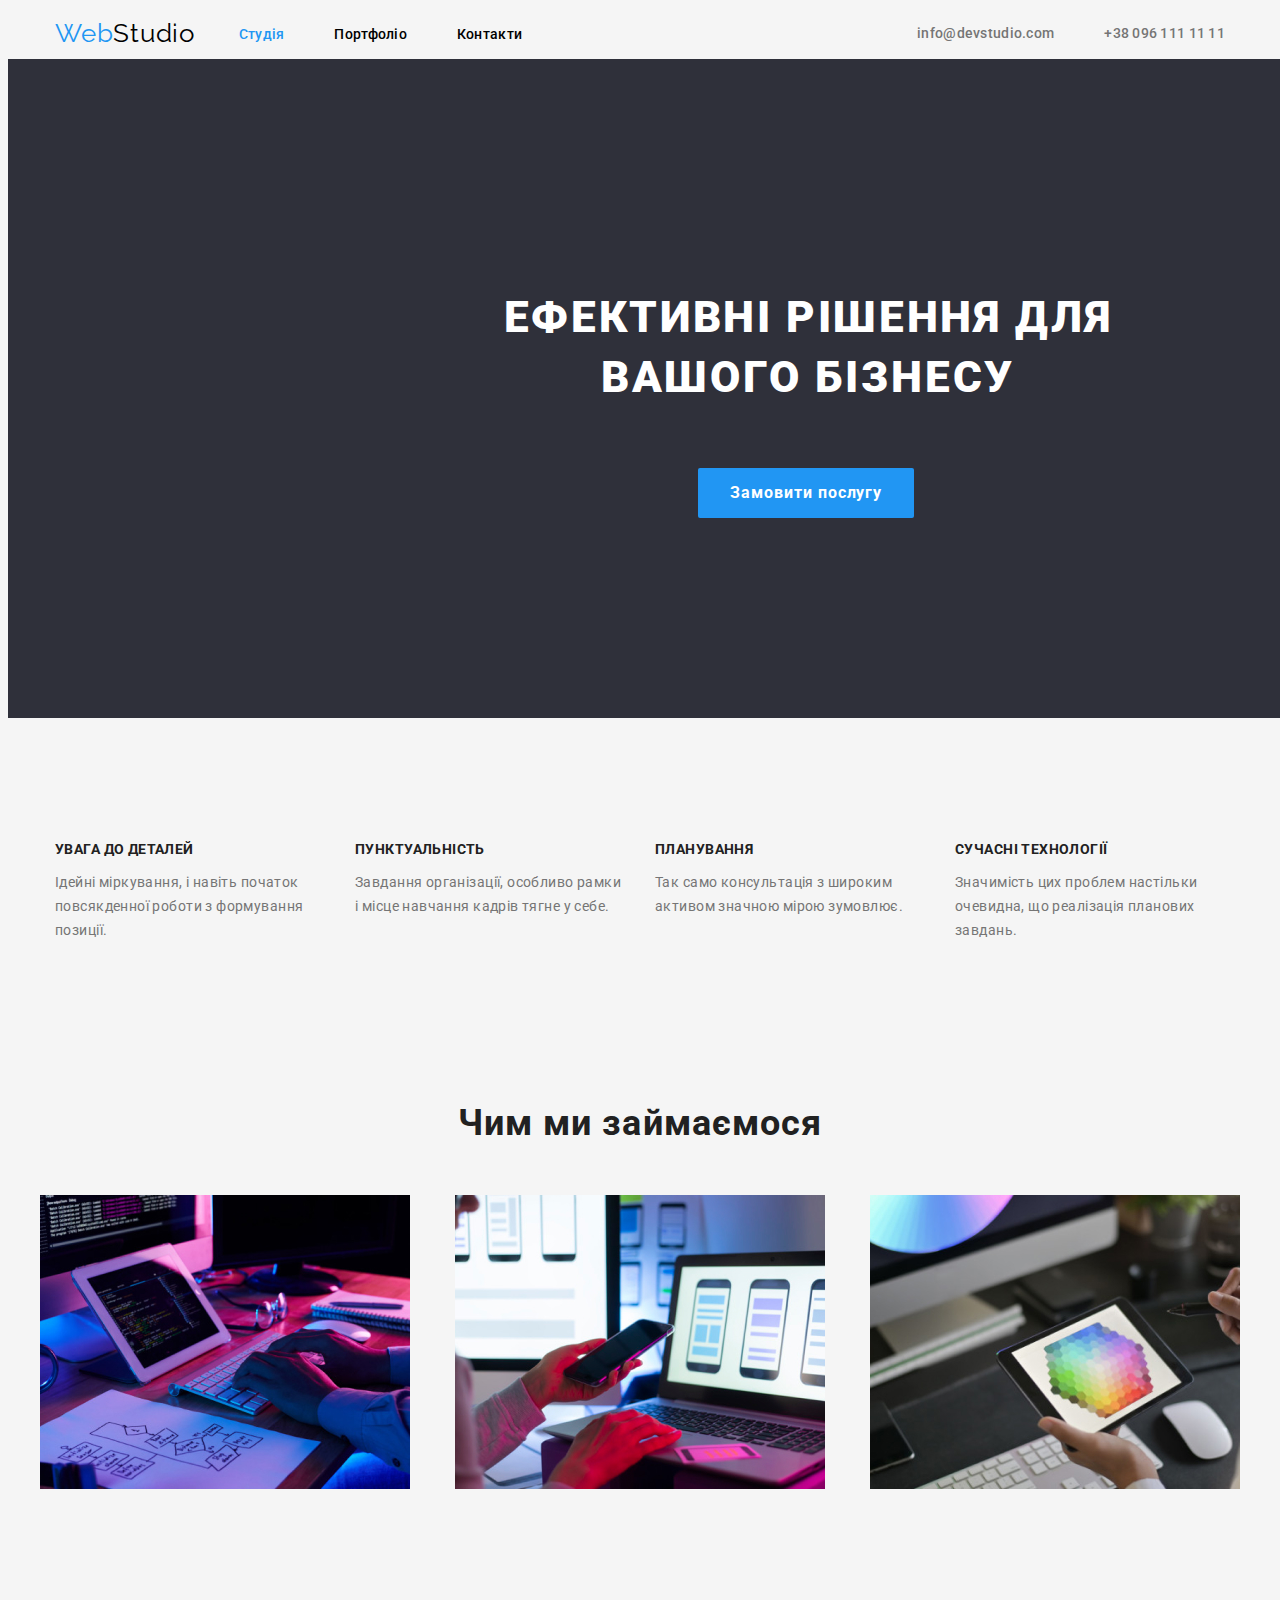
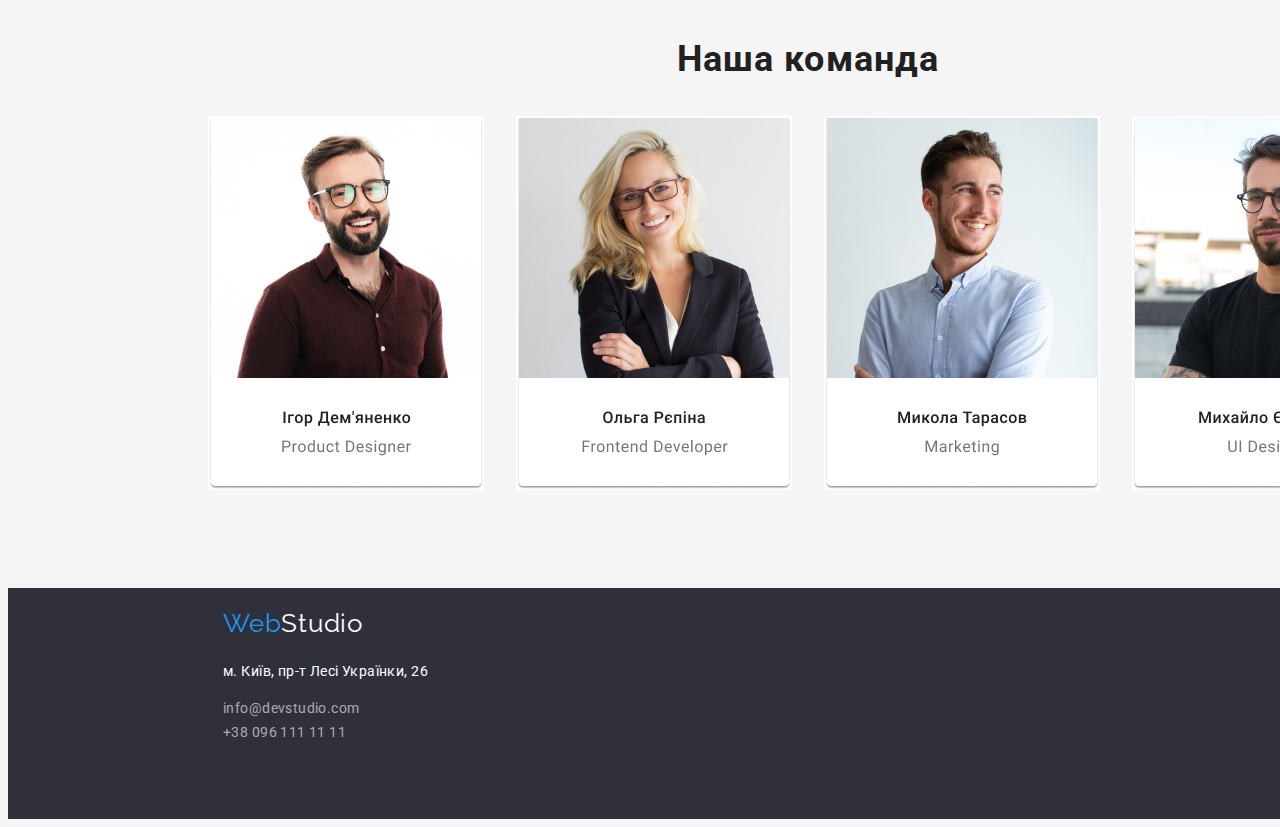
==== index.html @ d66f5936 "css cubes" ====
<!DOCTYPE html>
<html lang="en">
<head>
    <meta charset="UTF-8">
    <meta http-equiv="X-UA-Compatible" content="IE=edge">
    <meta name="viewport" content="width=device-width, initial-scale=1.0">
    <link rel="stylesheet" href="https://cdnjs.cloudflare.com/ajax/libs/modern-normalize/1.1.0/modern-normalize.min.css" integrity="sha512-wpPYUAdjBVSE4KJnH1VR1HeZfpl1ub8YT/NKx4PuQ5NmX2tKuGu6U/JRp5y+Y8XG2tV+wKQpNHVUX03MfMFn9Q==" crossorigin="anonymous" referrerpolicy="no-referrer" />
    <link rel="stylesheet" href="./css/styles.css">
    <link rel="preconnect" href="https://fonts.googleapis.com">
    <link rel="preconnect" href="https://fonts.gstatic.com" crossorigin>
    <link rel="preconnect" href="https://fonts.googleapis.com">
<link rel="preconnect" href="https://fonts.gstatic.com" crossorigin>
<link href="https://fonts.googleapis.com/css2?family=Raleway:wght@700&family=Roboto:wght@400;500;700;900&display=swap" rel="stylesheet">
    <title>WebStudio</title>
</head>
<body>
  <header>
    <div class="container">
      <div class="container-header">
    <nav class="header-nav">
      <a class="logo" href="WebStudio"> <span class="logos">Web</span>Studio</a>
        <ul class="site-nav">
          <li><a href="./index.html" class="link-current">Студія</a></li>
          <li><a href="./portfolio.html" class="link">Портфоліо</a></li>
          <li><a href="#" class="link">Контакти</a></li>
    </ul>
    </nav>
    <a href="mailto:info@devstudio.com" class="contact">info@devstudio.com  </a>
    <a href="tel:+380961111111" class="contact" >+38 096 111 11 11</a>
  </div>
  </div>
  </header>
  <main>
    <div class="container-caption">
    <section class="caption">
      <div class="caption-box">
        <h1 class="slogan">Ефективні рішення для вашого бізнесу</h1>
      </div>
      <div class="button-box"> 
        <button type="button" class="button">Замовити послугу</button>
      </div>
        
    </section>
    </div>
    <section class="section">
      <div class="container-text"> 
        <ul class="dot">
          <li class="text-box">
            <h3 class="title">УВАГА ДО ДЕТАЛЕЙ</h3>
            <p class="text">Ідейні міркування, і навіть початок повсякденної роботи з формування позиції.</p>
          </li>
          <li class="text-box">
            <h3 class="title">ПУНКТУАЛЬНІСТЬ</h3>
            <p class="text">Завдання організації, особливо рамки і місце навчання кадрів тягне у себе.</p>
          </li>
          <li class="text-box">
            <h3 class="title">ПЛАНУВАННЯ</h3>
            <p class="text">Так само консультація з широким активом значною мірою зумовлює.</p>
          </li>
          <li class="text-box">
            <h3 class="title">СУЧАСНІ ТЕХНОЛОГІЇ</h3>
            <p class="text">Значимість цих проблем настільки очевидна, що реалізація планових завдань.</p> 
          </li>
        </ul>
    </div>
    </section>
    <section class="section">
      <div class="container-subtitle">
        <h3 class="subtitle">Чим ми займаємося</h3> 
      <div class="subtitle-box">
        <ul class="dot">
          <li>
            <img src="./images/box1.jpg" alt="Руки на клавіатурі" width="370">
          </li>
          <li>
            <img src="./images/box2.jpg" alt="Телефон у руці" width="370">
          </li>
          <li>
            <img src="./images/box3.jpg" alt="Планшет у руці" width="370">
          </li>
        </ul>
      </div>
    </div>
    </section>
    <section class="section">
      <div class="container-img">
        <h3 class="subtitle">Наша команда</h3>
        <div class="img-box">
          <ul class="dot">
            <li>
              <img src="./images/teamcard1.jpg" alt="чоловік у окулярах" width="276">
            </li>
            <li>
              <img src="./images/teamcard2.jpg" alt="жінка посміхається" width="276">
            </li>
            <li>
              <img src="./images/teamcard3.jpg" alt="чоловік дивиться в бік" width="276">
            </li>
            <li>
              <img src="./images/teamcard4.jpg" alt="чоловік в окулярах і с бородой" width="276">
            </li>
          </ul>  
        </div>
           
      </div>
         
    </section>
  </main>
  <footer class="caption">
    <div class="container">
      <div class="logo-box">
        <a class="logo-footer" href="WebStudio"> <span class="logos">Web</span>Studio</a>
      </div>
      <div class="adres-box">
        <address class="adres">
          м. Київ, пр-т Лесі Українки, 26
        </address> 
        <address>
    <ul class="addres">
            <li><a href="mailto:info@devstudio.com" class="addres">info@devstudio.com </a></li>
            <li><a href="tel:+380961111111" class="addres">+38 096 111 11 11</a></li>
          </ul>
        </address>
      </div>
    
  </div>
  </footer>
</body>
</html>
---- css/styles.css ----
*{
    box-sizing: border-box;
}

:root{
    --color-button: #FFF;
    --color-logo: #2196F3;
    --color-title: #212121;
}

body{
    font-family: 'Roboto';
    color: #000;
    background: #F5F5F5;
   }

   .container{
    max-width: 1200px;
    margin-left: auto;
    margin-right: auto;
   }
.container-header{
    display: flex;
    justify-content: space-between;
    align-items: center;
    gap: 50px;
    margin-left: 15px;
    margin-right: 15px;
}
.header-nav{
    display: flex;
    justify-content: space-between;
    flex-grow: 1;
    align-items: center;
}
.logo{
    font-family: 'Raleway';
    font-size: 26px;
    line-height: 1.2;
    letter-spacing: 0.03em;
  color: #000; 
  text-decoration: none; 
    
}
.logos{
    font-family: 'Raleway';
    font-size: 26px;
    line-height: 1.2;
    letter-spacing: 0.03em;
    color: var(--color-logo);  
}
.logo-footer{
    font-family: 'Raleway';
    font-size: 26px;
    line-height: 1.2;
    letter-spacing: 0.03em;
  color: var(--color-button); 
  text-decoration: none; 
}
.dot{
    list-style-type: none; 
    display: flex;
    justify-content: space-between;
    padding: 0;
    gap: 30px;
    

}

/*верхня лінія*/

.site-nav .link
{
color: #000;
font-weight: 500;
font-size: 14px;
line-height: 1.14;
letter-spacing: 0.02em;
text-decoration: none;
list-style-type: none;
}
.site-nav{
list-style-type: none;
display: flex;
gap: 50px;
margin-right: 345px;
}
.link:hover{
    color: var(--color-logo);
    font-weight: 500;
font-size: 14px;
line-height: 1.14;
letter-spacing: 0.02em;

}
.link-current{
    color: var(--color-logo);
    font-weight: 500;
font-size: 14px;
line-height: 1.14;
letter-spacing: 0.02em;
text-decoration: none;
}

.section{
   padding-top: 94px;
  
}
/* cекція перша*/
.caption{
    background: #2F303A;
    width: 1600px;
    margin-left: auto;
    margin-right: auto;
    
    
}
.container-caption{
    max-width: 1600px;
    margin-left: auto;
    margin-right: auto;
}
.caption-box{ 
    padding-top: 200px; 
    padding-left: 450px;
    padding-right: 450px;
    padding-bottom: 30px;
}
.slogan{
font-weight: 900;
font-size: 44px;
line-height: 1.36;
text-align: center;
letter-spacing: 0.06em;
text-transform: uppercase;
color: var(--color-button);
}
/*кнопка*/

.button{
    background: var(--color-logo);
    color: var(--color-button);
    cursor: pointer;
    font-family: 'Roboto';
    font-style: normal;
    font-size: 16px;
    line-height: 1.87;
    letter-spacing: 0.06em;
    font-family: 'Roboto';
    font-weight: 700;

    display: flex;
align-items: center;
text-align: center;
border: 0px;
border-radius: 2px;

padding: 10px 32px;

}
.button-link{
    color: var(--color-title);
    font-family: 'Roboto';
font-style: normal;
    background: #F5F4FA;
    cursor: pointer;
    font-weight: 500;
font-size: 16px;
line-height: 1.62;
text-align: center;
letter-spacing: 0.03em;
border: 0;
    border-radius: 2px;

}
.button-link:hover
{
    color: var(--color-button);
    background: var(--color-logo);
}
.button-box{
   padding-left: 690px;
    padding-right: 690px;
    padding-bottom: 200px;  

    }
/*секція друга*/

.title{
    font-family: 'Roboto';
font-size: 14px;
line-height: 1.14;
letter-spacing: 0.03em;
text-transform: uppercase;
color: var(--color-title);
}
.text{
    font-family: 'Roboto';
font-size: 14px;
line-height: 1.7;
letter-spacing: 0.03em;
color: #757575;

}
.container-text{
    width: 1200px;
    margin-left: auto;
    margin-right: auto;
    margin: 0 auto;
    padding: 0 15px;  
}
.text-box {
    display: flex;  
    display: inline-block;
    width: 270px;

}

/*секция третя*/

.container-subtitle{
    width: 1200px; 
    margin-left: auto;
    margin-right: auto;

}
.subtitle-box{
    
    margin-top: 50px; 
    
}

/*секція четверта*/

.subtitle{
    font-family: 'Roboto';
font-size: 36px;
line-height: 1.16;
text-align: center;
letter-spacing: 0.03em;
color: var(--color-title);

}
.container-img{
    width: 1600px;
    margin-left: auto;
    margin-right: auto;
    margin-bottom: 94px;
    

}
.img-box{
    
    flex-basis: calc((100%-90px)/4);
    width: 1200px;
    margin-left: auto;
    margin-right: auto;
   
    
}

/*підвал*/

.contact{
    font-weight: 500;
font-size: 14px;
line-height: 1.14;
letter-spacing: 0.02em;
text-decoration: none;
color: #757575;
}
.contact:hover
{
color: var(--color-logo);
}

.adres{
    font-style: normal;
font-size: 14px;
line-height: 1.71;
letter-spacing: 0.03em;
color: var(--color-button) ;
text-decoration: none;
}
.addres{
    font-style: normal;
font-size: 14px;
line-height: 1.71;
letter-spacing: 0.03em;
color: rgba(255, 255, 255, 0.6);
text-decoration: none;
list-style-type: none;
padding: 0;


}

.logo-box{
    padding-top: 20px;
    padding-left: 15px;
}

.adres-box{
    display: block;
    padding-top: 20px;
padding-left: 15px;
padding-bottom: 60px;

}
/*секція портфоліо*/

.container-buuton{
    display: flex;
   width: 575px;
    margin-left: auto;
    margin-right: auto;
    margin-bottom: 30px;
}
.container-images{
    display: block;
    margin-bottom: 94px;
    
}
.images-box{
   
}
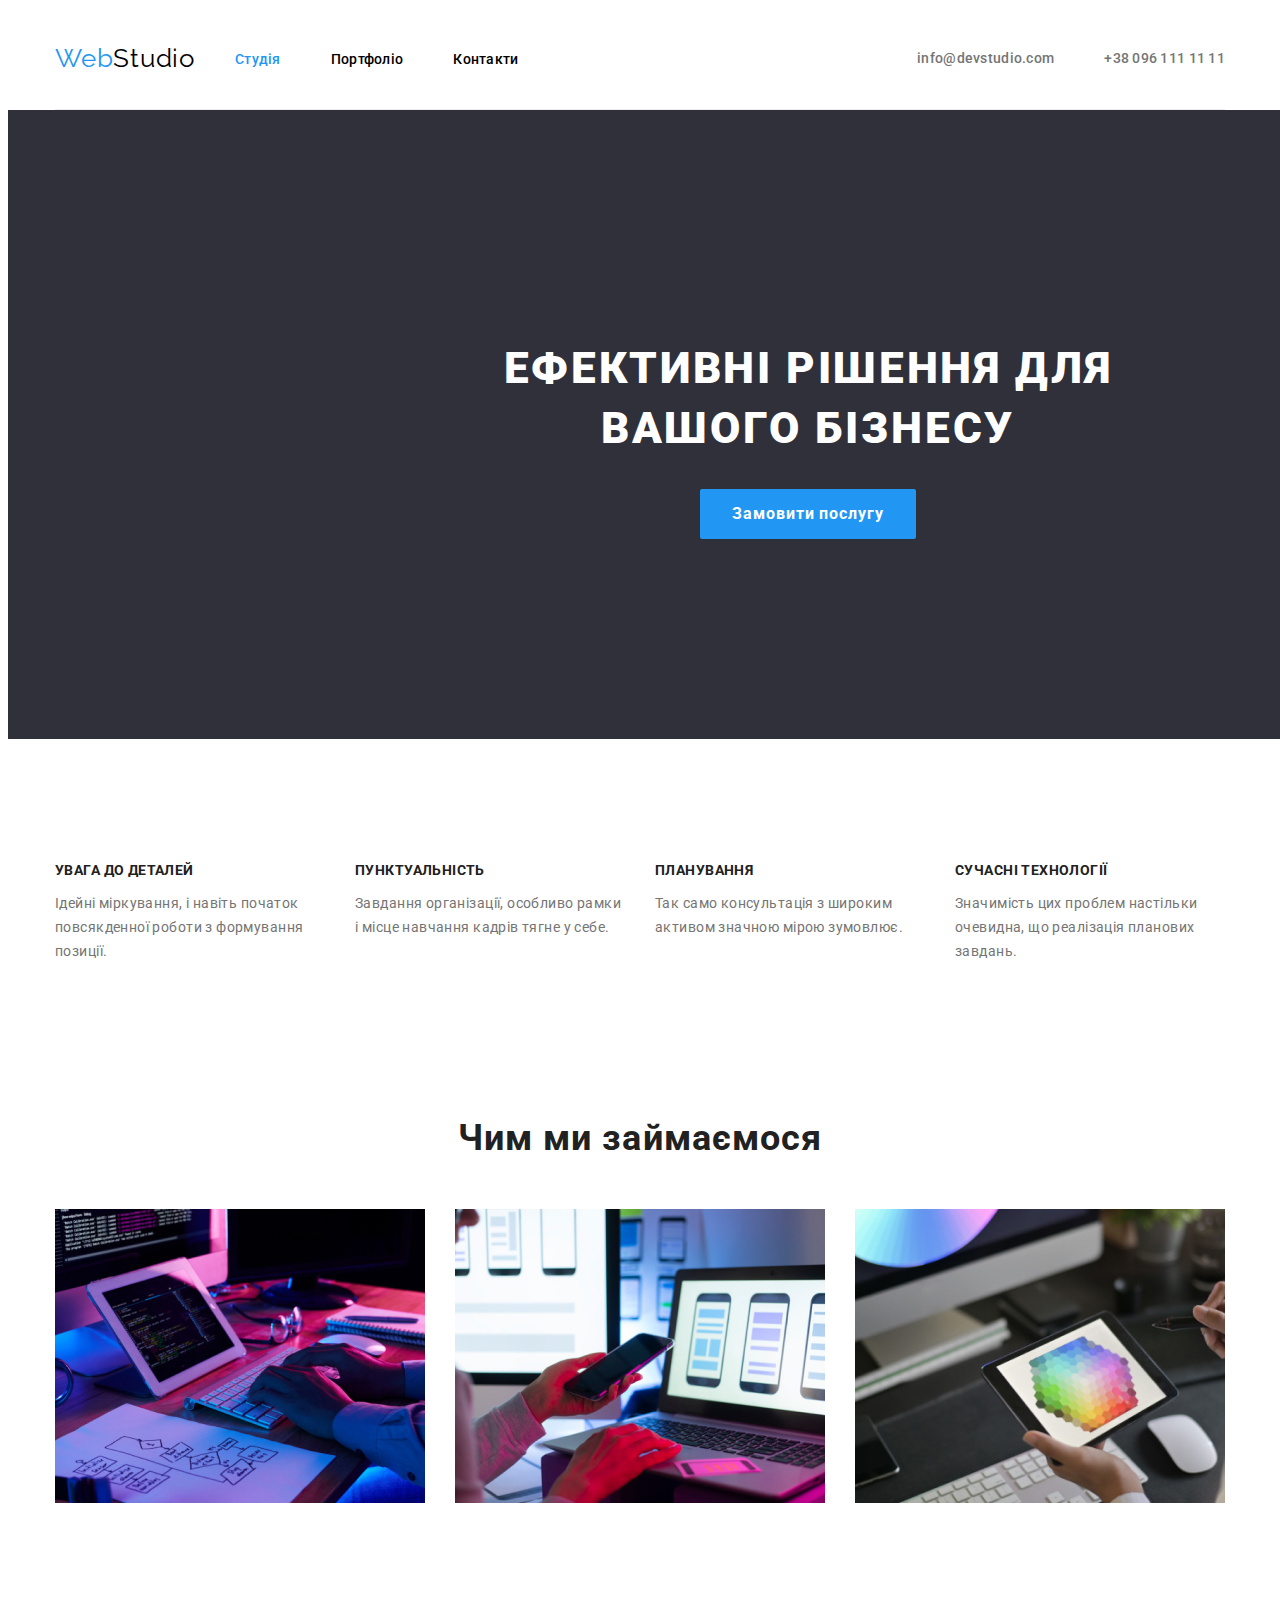
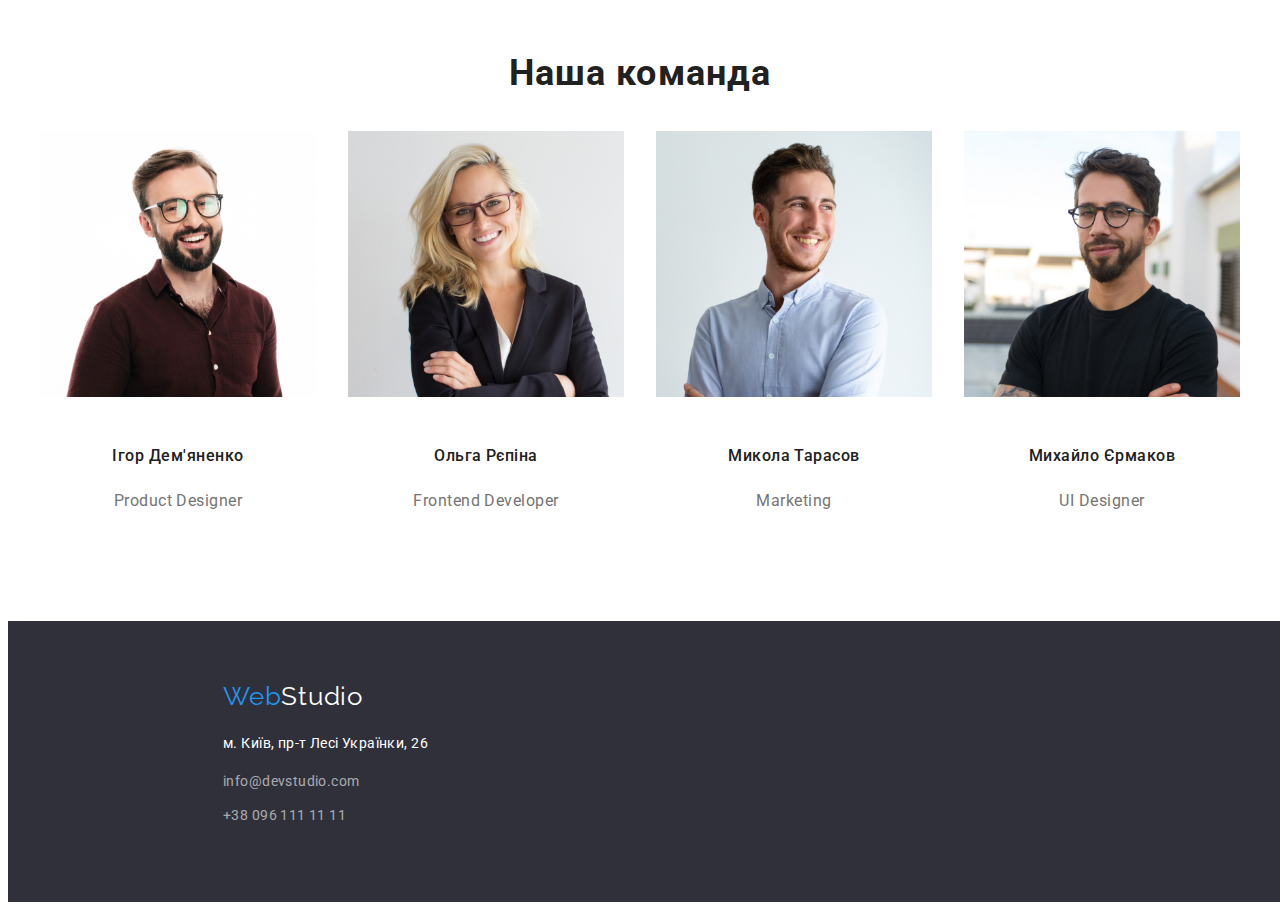
==== commit 3f50477e: "css update" ====
--- a/index.html
+++ b/index.html
@@ -33,13 +33,8 @@
   <main>
     <div class="container-caption">
     <section class="caption">
-      <div class="caption-box">
         <h1 class="slogan">Ефективні рішення для вашого бізнесу</h1>
-      </div>
-      <div class="button-box"> 
-        <button type="button" class="button">Замовити послугу</button>
-      </div>
-        
+        <button type="button" class="button">Замовити послугу</button>      
     </section>
     </div>
     <section class="section">
@@ -66,7 +61,7 @@
     </section>
     <section class="section">
       <div class="container-subtitle">
-        <h3 class="subtitle">Чим ми займаємося</h3> 
+        <h2 class="subtitle">Чим ми займаємося</h2> 
       <div class="subtitle-box">
         <ul class="dot">
           <li>
@@ -88,16 +83,24 @@
         <div class="img-box">
           <ul class="dot">
             <li>
-              <img src="./images/teamcard1.jpg" alt="чоловік у окулярах" width="276">
+              <img src="./images/img1.jpg" alt="чоловік у окулярах" width="276">
+            <h3 class="name">Ігор Дем'яненко</h3>
+            <p class="post">Product Designer</p>
             </li>
             <li>
-              <img src="./images/teamcard2.jpg" alt="жінка посміхається" width="276">
+              <img src="./images/img2.jpg" alt="жінка посміхається" width="276">
+            <h3 class="name">Ольга Рєпіна</h3>
+            <p class="post">Frontend Developer</p>
             </li>
             <li>
-              <img src="./images/teamcard3.jpg" alt="чоловік дивиться в бік" width="276">
+              <img src="./images/img3.jpg" alt="чоловік дивиться в бік" width="276">
+            <h3 class="name">Микола Тарасов</h3>
+            <p class="post">Marketing</p>
             </li>
             <li>
-              <img src="./images/teamcard4.jpg" alt="чоловік в окулярах і с бородой" width="276">
+              <img src="./images/img4.jpg" alt="чоловік в окулярах і с бородой" width="276">
+            <h3 class="name">Михайло Єрмаков</h3>
+            <p class="post">UI Designer</p>
             </li>
           </ul>  
         </div>
@@ -106,7 +109,7 @@
          
     </section>
   </main>
-  <footer class="caption">
+  <footer class="caption-footer">
     <div class="container">
       <div class="logo-box">
         <a class="logo-footer" href="WebStudio"> <span class="logos">Web</span>Studio</a>
@@ -117,8 +120,8 @@
         </address> 
         <address>
     <ul class="addres">
-            <li><a href="mailto:info@devstudio.com" class="addres">info@devstudio.com </a></li>
-            <li><a href="tel:+380961111111" class="addres">+38 096 111 11 11</a></li>
+            <li class="adress"><a href="mailto:info@devstudio.com" class="addres">info@devstudio.com </a></li>
+            <li class="adress"><a href="tel:+380961111111" class="addres">+38 096 111 11 11</a></li>
           </ul>
         </address>
       </div>
--- a/css/styles.css
+++ b/css/styles.css
@@ -11,13 +11,13 @@
 body{
     font-family: 'Roboto';
     color: #000;
-    background: #F5F5F5;
    }
 
    .container{
     max-width: 1200px;
     margin-left: auto;
     margin-right: auto;
+    
    }
 .container-header{
     display: flex;
@@ -26,12 +26,16 @@
     gap: 50px;
     margin-left: 15px;
     margin-right: 15px;
-}
+    border-bottom: 1px solid #ECECEC;
+    
+}
+
 .header-nav{
     display: flex;
-    justify-content: space-between;
     flex-grow: 1;
     align-items: center;
+    margin-top: 25px;
+    margin-bottom: 25px;
 }
 .logo{
     font-family: 'Raleway';
@@ -67,6 +71,7 @@
 
 }
 
+
 /*верхня лінія*/
 
 .site-nav .link
@@ -83,7 +88,7 @@
 list-style-type: none;
 display: flex;
 gap: 50px;
-margin-right: 345px;
+
 }
 .link:hover{
     color: var(--color-logo);
@@ -112,6 +117,8 @@
     width: 1600px;
     margin-left: auto;
     margin-right: auto;
+    padding-top: 200px;
+    padding-bottom: 200px;
     
     
 }
@@ -119,12 +126,6 @@
     max-width: 1600px;
     margin-left: auto;
     margin-right: auto;
-}
-.caption-box{ 
-    padding-top: 200px; 
-    padding-left: 450px;
-    padding-right: 450px;
-    padding-bottom: 30px;
 }
 .slogan{
 font-weight: 900;
@@ -134,6 +135,9 @@
 letter-spacing: 0.06em;
 text-transform: uppercase;
 color: var(--color-button);
+width: 700px;
+margin-left: auto;
+    margin-right: auto;
 }
 /*кнопка*/
 
@@ -149,13 +153,14 @@
     font-family: 'Roboto';
     font-weight: 700;
 
-    display: flex;
-align-items: center;
-text-align: center;
-border: 0px;
-border-radius: 2px;
-
-padding: 10px 32px;
+    display: block;
+    align-items: center;
+    text-align: center;
+    border: 0px;
+    border-radius: 2px;
+    padding: 10px 32px;
+    margin-left: auto;
+    margin-right: auto;
 
 }
 .button-link{
@@ -170,7 +175,13 @@
 text-align: center;
 letter-spacing: 0.03em;
 border: 0;
-    border-radius: 2px;
+    border-radius: 4px;
+    padding-top: 6px;
+    padding-bottom: 6px;
+    padding-left: 22px;
+    padding-right: 22px;
+  
+    
 
 }
 .button-link:hover
@@ -178,12 +189,7 @@
     color: var(--color-button);
     background: var(--color-logo);
 }
-.button-box{
-   padding-left: 690px;
-    padding-right: 690px;
-    padding-bottom: 200px;  
-
-    }
+
 /*секція друга*/
 
 .title{
@@ -206,7 +212,6 @@
     width: 1200px;
     margin-left: auto;
     margin-right: auto;
-    margin: 0 auto;
     padding: 0 15px;  
 }
 .text-box {
@@ -225,7 +230,8 @@
 
 }
 .subtitle-box{
-    
+    padding-left: 15px;
+    padding-right: 15px;
     margin-top: 50px; 
     
 }
@@ -242,11 +248,11 @@
 
 }
 .container-img{
-    width: 1600px;
     margin-left: auto;
     margin-right: auto;
     margin-bottom: 94px;
-    
+    padding-left: 15px;
+    padding-right: 15px;
 
 }
 .img-box{
@@ -258,9 +264,34 @@
    
     
 }
+.name{
+font-family: 'Roboto';
+font-style: normal;
+font-weight: 500;
+font-size: 16px;
+line-height: 1.18;
+text-align: center;
+letter-spacing: 0.03em;
+color: var(--color-title);
+padding-top: 30px;
+}
+.post{
+font-size: 16px;
+line-height: 1.18;
+text-align: center;
+letter-spacing: 0.03em;
+color: #757575;
+padding-top: 10px;
+}
 
 /*підвал*/
 
+.caption-footer{
+    background: #2F303A;
+    width: 1600px;
+    margin-left: auto;
+    margin-right: auto;
+}
 .contact{
     font-weight: 500;
 font-size: 14px;
@@ -281,6 +312,7 @@
 letter-spacing: 0.03em;
 color: var(--color-button) ;
 text-decoration: none;
+
 }
 .addres{
     font-style: normal;
@@ -291,36 +323,83 @@
 text-decoration: none;
 list-style-type: none;
 padding: 0;
-
-
 }
 
 .logo-box{
-    padding-top: 20px;
+    padding-top: 60px;
     padding-left: 15px;
 }
 
 .adres-box{
     display: block;
     padding-top: 20px;
-padding-left: 15px;
-padding-bottom: 60px;
-
+    padding-left: 15px;
+    padding-bottom: 60px;
+
+}
+.adress{
+    margin-top: 10px;
 }
 /*секція портфоліо*/
 
 .container-buuton{
-    display: flex;
-   width: 575px;
-    margin-left: auto;
-    margin-right: auto;
+    display: block;
+   margin-left: auto;
+   margin-right: auto;
     margin-bottom: 30px;
+    width: 575px;
+    
+    
 }
 .container-images{
+    width: 1200px;
+    margin: 0 auto;
+    padding-left: 15px;
+    padding-right: 15px;
     display: block;
     margin-bottom: 94px;
     
+    
 }
 .images-box{
+   display: flex;
    
-}
+   
+}
+.dot-portfolio{
+    width: 1200px;
+    list-style-type: none; 
+    flex-wrap: wrap;
+    display: flex;
+    justify-content: space-between;
+    padding: 0;
+    gap: 30px;
+    margin-top: 34px;
+    margin-bottom: 94px;
+    padding-left: 15px;
+    padding-right: 15px;
+}
+.dot-button{
+    
+    list-style-type: none; 
+    display: flex;
+    padding: 0;
+    gap: 8px;  
+}
+.description{
+    font-size: 18px;
+line-height: 2;
+letter-spacing: 0.06em;
+color: var(--color-title);
+padding-top: 20px;
+margin: 0;
+
+}
+.paragraph{
+font-size: 16px;
+line-height: 1.88;
+letter-spacing: 0.03em;
+color: #757575;
+padding-top: 4px;
+margin: 0;
+}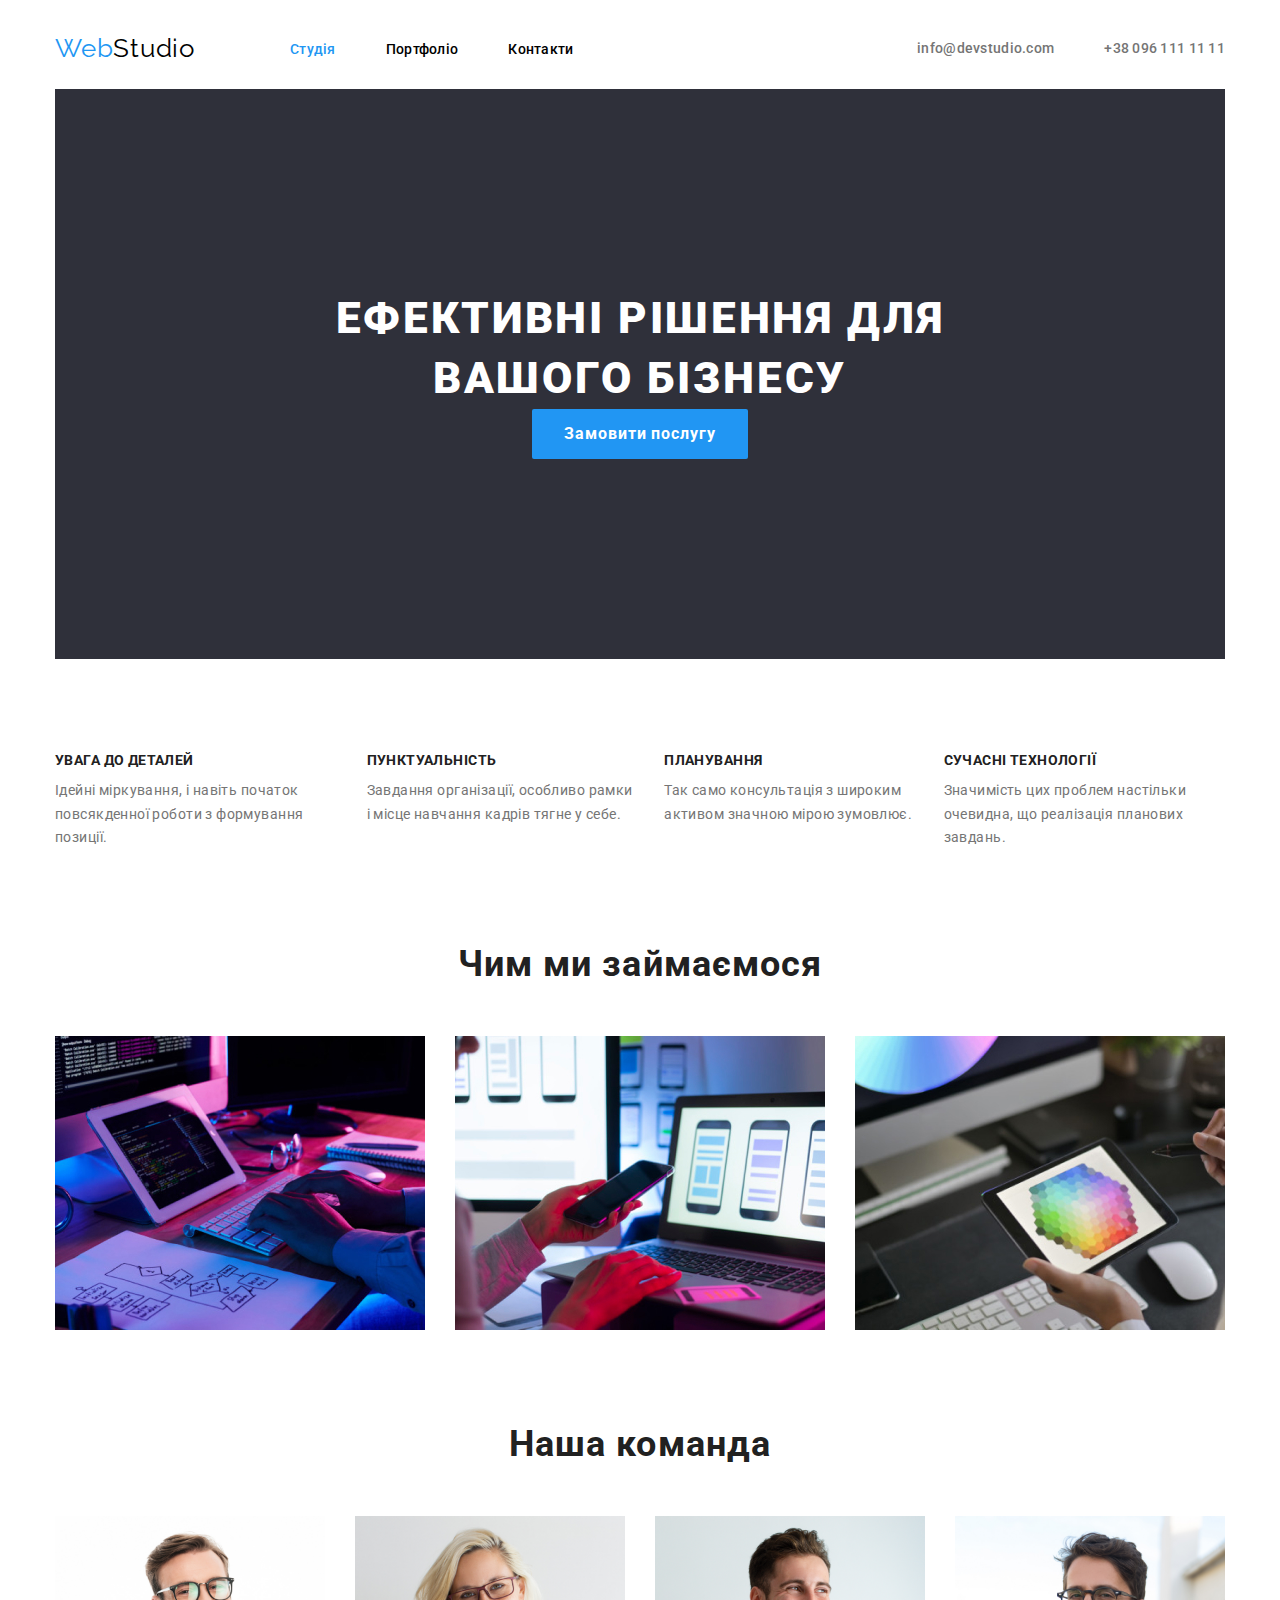
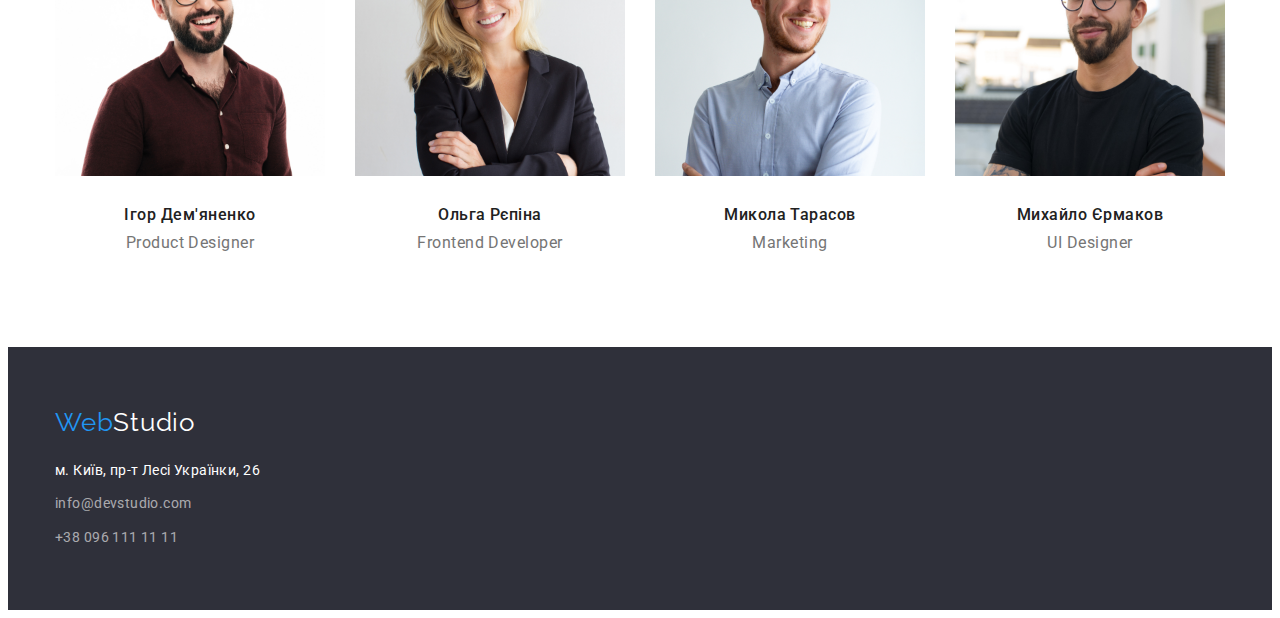
==== commit 76588913: "attempt" ====
--- a/index.html
+++ b/index.html
@@ -16,7 +16,7 @@
 <body>
   <header>
     <div class="container">
-      <div class="container-header">
+      <div class="menu"> 
     <nav class="header-nav">
       <a class="logo" href="WebStudio"> <span class="logos">Web</span>Studio</a>
         <ul class="site-nav">
@@ -25,34 +25,38 @@
           <li><a href="#" class="link">Контакти</a></li>
     </ul>
     </nav>
-    <a href="mailto:info@devstudio.com" class="contact">info@devstudio.com  </a>
+    <div class="contacte"> 
+      <a href="mailto:info@devstudio.com" class="contact">info@devstudio.com  </a>
     <a href="tel:+380961111111" class="contact" >+38 096 111 11 11</a>
-  </div>
+    </div>
+      </div>
   </div>
   </header>
   <main>
-    <div class="container-caption">
-    <section class="caption">
+    <section class="section">
+      <div class="container">
+      <div class="caption">
         <h1 class="slogan">Ефективні рішення для вашого бізнесу</h1>
-        <button type="button" class="button">Замовити послугу</button>      
-    </section>
-    </div>
+        <button type="button" class="button">Замовити послугу</button>   
+      </div>
+      </div>
+      </section>
     <section class="section">
-      <div class="container-text"> 
+      <div class="container"> 
         <ul class="dot">
-          <li class="text-box">
+          <li>
             <h3 class="title">УВАГА ДО ДЕТАЛЕЙ</h3>
             <p class="text">Ідейні міркування, і навіть початок повсякденної роботи з формування позиції.</p>
           </li>
-          <li class="text-box">
+          <li>
             <h3 class="title">ПУНКТУАЛЬНІСТЬ</h3>
             <p class="text">Завдання організації, особливо рамки і місце навчання кадрів тягне у себе.</p>
           </li>
-          <li class="text-box">
+          <li>
             <h3 class="title">ПЛАНУВАННЯ</h3>
             <p class="text">Так само консультація з широким активом значною мірою зумовлює.</p>
           </li>
-          <li class="text-box">
+          <li>
             <h3 class="title">СУЧАСНІ ТЕХНОЛОГІЇ</h3>
             <p class="text">Значимість цих проблем настільки очевидна, що реалізація планових завдань.</p> 
           </li>
@@ -60,9 +64,8 @@
     </div>
     </section>
     <section class="section">
-      <div class="container-subtitle">
+      <div class="container">
         <h2 class="subtitle">Чим ми займаємося</h2> 
-      <div class="subtitle-box">
         <ul class="dot">
           <li>
             <img src="./images/box1.jpg" alt="Руки на клавіатурі" width="370">
@@ -74,13 +77,11 @@
             <img src="./images/box3.jpg" alt="Планшет у руці" width="370">
           </li>
         </ul>
-      </div>
     </div>
     </section>
     <section class="section">
-      <div class="container-img">
+      <div class="container">
         <h3 class="subtitle">Наша команда</h3>
-        <div class="img-box">
           <ul class="dot">
             <li>
               <img src="./images/img1.jpg" alt="чоловік у окулярах" width="276">
@@ -104,9 +105,6 @@
             </li>
           </ul>  
         </div>
-           
-      </div>
-         
     </section>
   </main>
   <footer class="caption-footer">
@@ -114,7 +112,7 @@
       <div class="logo-box">
         <a class="logo-footer" href="WebStudio"> <span class="logos">Web</span>Studio</a>
       </div>
-      <div class="adres-box">
+        
         <address class="adres">
           м. Київ, пр-т Лесі Українки, 26
         </address> 
@@ -124,8 +122,6 @@
             <li class="adress"><a href="tel:+380961111111" class="addres">+38 096 111 11 11</a></li>
           </ul>
         </address>
-      </div>
-    
   </div>
   </footer>
 </body>
--- a/css/styles.css
+++ b/css/styles.css
@@ -7,35 +7,53 @@
     --color-logo: #2196F3;
     --color-title: #212121;
 }
+.container{
+    max-width: 1200px;
+    padding-left: 15px;
+    padding-right: 15px;
+   margin: 0;
+   margin-left: auto;
+   margin-right: auto;
+   
+   }
+   
 
 body{
     font-family: 'Roboto';
-    color: #000;
-   }
-
-   .container{
-    max-width: 1200px;
-    margin-left: auto;
-    margin-right: auto;
-    
-   }
-.container-header{
-    display: flex;
-    justify-content: space-between;
-    align-items: center;
-    gap: 50px;
-    margin-left: 15px;
-    margin-right: 15px;
-    border-bottom: 1px solid #ECECEC;
-    
-}
+    color: #000;}
+   
+h1, h2, h3, p {
+        margin: 0;
+    }
+ul{
+        list-style: none;
+        padding-left: 0;
+        margin: 0;
+    }
+    
+a{
+        text-decoration: none;
+    color: inherit;
+    }
+    
+    img{
+        display: block;
+        max-width: 100%;
+        height: auto;
+        font-style: normal;
+    }
+    
+    address {
+        font-style: normal;
+    }
 
 .header-nav{
     display: flex;
     flex-grow: 1;
     align-items: center;
-    margin-top: 25px;
-    margin-bottom: 25px;
+    padding-top: 25px;
+    padding-bottom: 25px;
+    
 }
 .logo{
     font-family: 'Raleway';
@@ -60,6 +78,7 @@
     letter-spacing: 0.03em;
   color: var(--color-button); 
   text-decoration: none; 
+
 }
 .dot{
     list-style-type: none; 
@@ -70,7 +89,10 @@
     
 
 }
-
+.section{
+    padding-bottom: 94px;
+   
+ }
 
 /*верхня лінія*/
 
@@ -88,6 +110,7 @@
 list-style-type: none;
 display: flex;
 gap: 50px;
+padding-left: 95px;
 
 }
 .link:hover{
@@ -106,27 +129,40 @@
 letter-spacing: 0.02em;
 text-decoration: none;
 }
-
-.section{
-   padding-top: 94px;
-  
-}
+.contact{
+    font-weight: 500;
+font-size: 14px;
+line-height: 1.14;
+letter-spacing: 0.02em;
+text-decoration: none;
+color: #757575;
+
+}
+.contact:hover
+{
+color: var(--color-logo);
+}
+.menu{
+    display: flex;
+    flex-grow: 1;
+    align-items: center;
+}
+.contacte{
+    display: flex;
+gap: 50px;
+}
+
+
+
 /* cекція перша*/
 .caption{
     background: #2F303A;
-    width: 1600px;
-    margin-left: auto;
-    margin-right: auto;
     padding-top: 200px;
     padding-bottom: 200px;
     
     
 }
-.container-caption{
-    max-width: 1600px;
-    margin-left: auto;
-    margin-right: auto;
-}
+
 .slogan{
 font-weight: 900;
 font-size: 44px;
@@ -193,12 +229,13 @@
 /*секція друга*/
 
 .title{
-    font-family: 'Roboto';
+    
 font-size: 14px;
 line-height: 1.14;
 letter-spacing: 0.03em;
 text-transform: uppercase;
 color: var(--color-title);
+padding-bottom: 10px;
 }
 .text{
     font-family: 'Roboto';
@@ -208,62 +245,26 @@
 color: #757575;
 
 }
-.container-text{
-    width: 1200px;
-    margin-left: auto;
-    margin-right: auto;
-    padding: 0 15px;  
-}
-.text-box {
-    display: flex;  
-    display: inline-block;
-    width: 270px;
-
-}
+
 
 /*секция третя*/
 
-.container-subtitle{
-    width: 1200px; 
-    margin-left: auto;
-    margin-right: auto;
-
-}
-.subtitle-box{
-    padding-left: 15px;
-    padding-right: 15px;
-    margin-top: 50px; 
-    
-}
+
 
 /*секція четверта*/
 
 .subtitle{
-    font-family: 'Roboto';
+   
 font-size: 36px;
 line-height: 1.16;
 text-align: center;
 letter-spacing: 0.03em;
 color: var(--color-title);
-
-}
-.container-img{
-    margin-left: auto;
-    margin-right: auto;
-    margin-bottom: 94px;
-    padding-left: 15px;
-    padding-right: 15px;
-
-}
-.img-box{
-    
-    flex-basis: calc((100%-90px)/4);
-    width: 1200px;
-    margin-left: auto;
-    margin-right: auto;
-   
-    
-}
+padding-bottom: 50px;
+
+}
+
+
 .name{
 font-family: 'Roboto';
 font-style: normal;
@@ -288,21 +289,11 @@
 
 .caption-footer{
     background: #2F303A;
-    width: 1600px;
-    margin-left: auto;
-    margin-right: auto;
-}
-.contact{
-    font-weight: 500;
-font-size: 14px;
-line-height: 1.14;
-letter-spacing: 0.02em;
-text-decoration: none;
-color: #757575;
-}
-.contact:hover
-{
-color: var(--color-logo);
+}
+
+.logo-box{
+    padding-top: 60px;
+    padding-bottom: 20px;
 }
 
 .adres{
@@ -323,51 +314,16 @@
 text-decoration: none;
 list-style-type: none;
 padding: 0;
-}
-
-.logo-box{
-    padding-top: 60px;
-    padding-left: 15px;
-}
-
-.adres-box{
-    display: block;
-    padding-top: 20px;
-    padding-left: 15px;
-    padding-bottom: 60px;
-
-}
+padding-bottom: 60px;
+}
+
 .adress{
     margin-top: 10px;
 }
 /*секція портфоліо*/
 
-.container-buuton{
-    display: block;
-   margin-left: auto;
-   margin-right: auto;
-    margin-bottom: 30px;
-    width: 575px;
-    
-    
-}
-.container-images{
-    width: 1200px;
-    margin: 0 auto;
-    padding-left: 15px;
-    padding-right: 15px;
-    display: block;
-    margin-bottom: 94px;
-    
-    
-}
-.images-box{
-   display: flex;
-   
-   
-}
+
 .dot-portfolio{
-    width: 1200px;
     list-style-type: none; 
     flex-wrap: wrap;
     display: flex;
@@ -375,23 +331,26 @@
     padding: 0;
     gap: 30px;
     margin-top: 34px;
-    margin-bottom: 94px;
-    padding-left: 15px;
-    padding-right: 15px;
+    
 }
 .dot-button{
     
-    list-style-type: none; 
-    display: flex;
-    padding: 0;
-    gap: 8px;  
+    display: flex;
+    gap: 8px; 
+    margin-top: 94px; 
+    margin-bottom: 50px;
+    justify-content: center;
+    
 }
 .description{
+    padding: 20px 24px;
+}
+.text-box
+{
     font-size: 18px;
 line-height: 2;
 letter-spacing: 0.06em;
 color: var(--color-title);
-padding-top: 20px;
 margin: 0;
 
 }
@@ -402,4 +361,7 @@
 color: #757575;
 padding-top: 4px;
 margin: 0;
+}
+.header{
+    border-bottom: 1px solid #ECECEC;
 }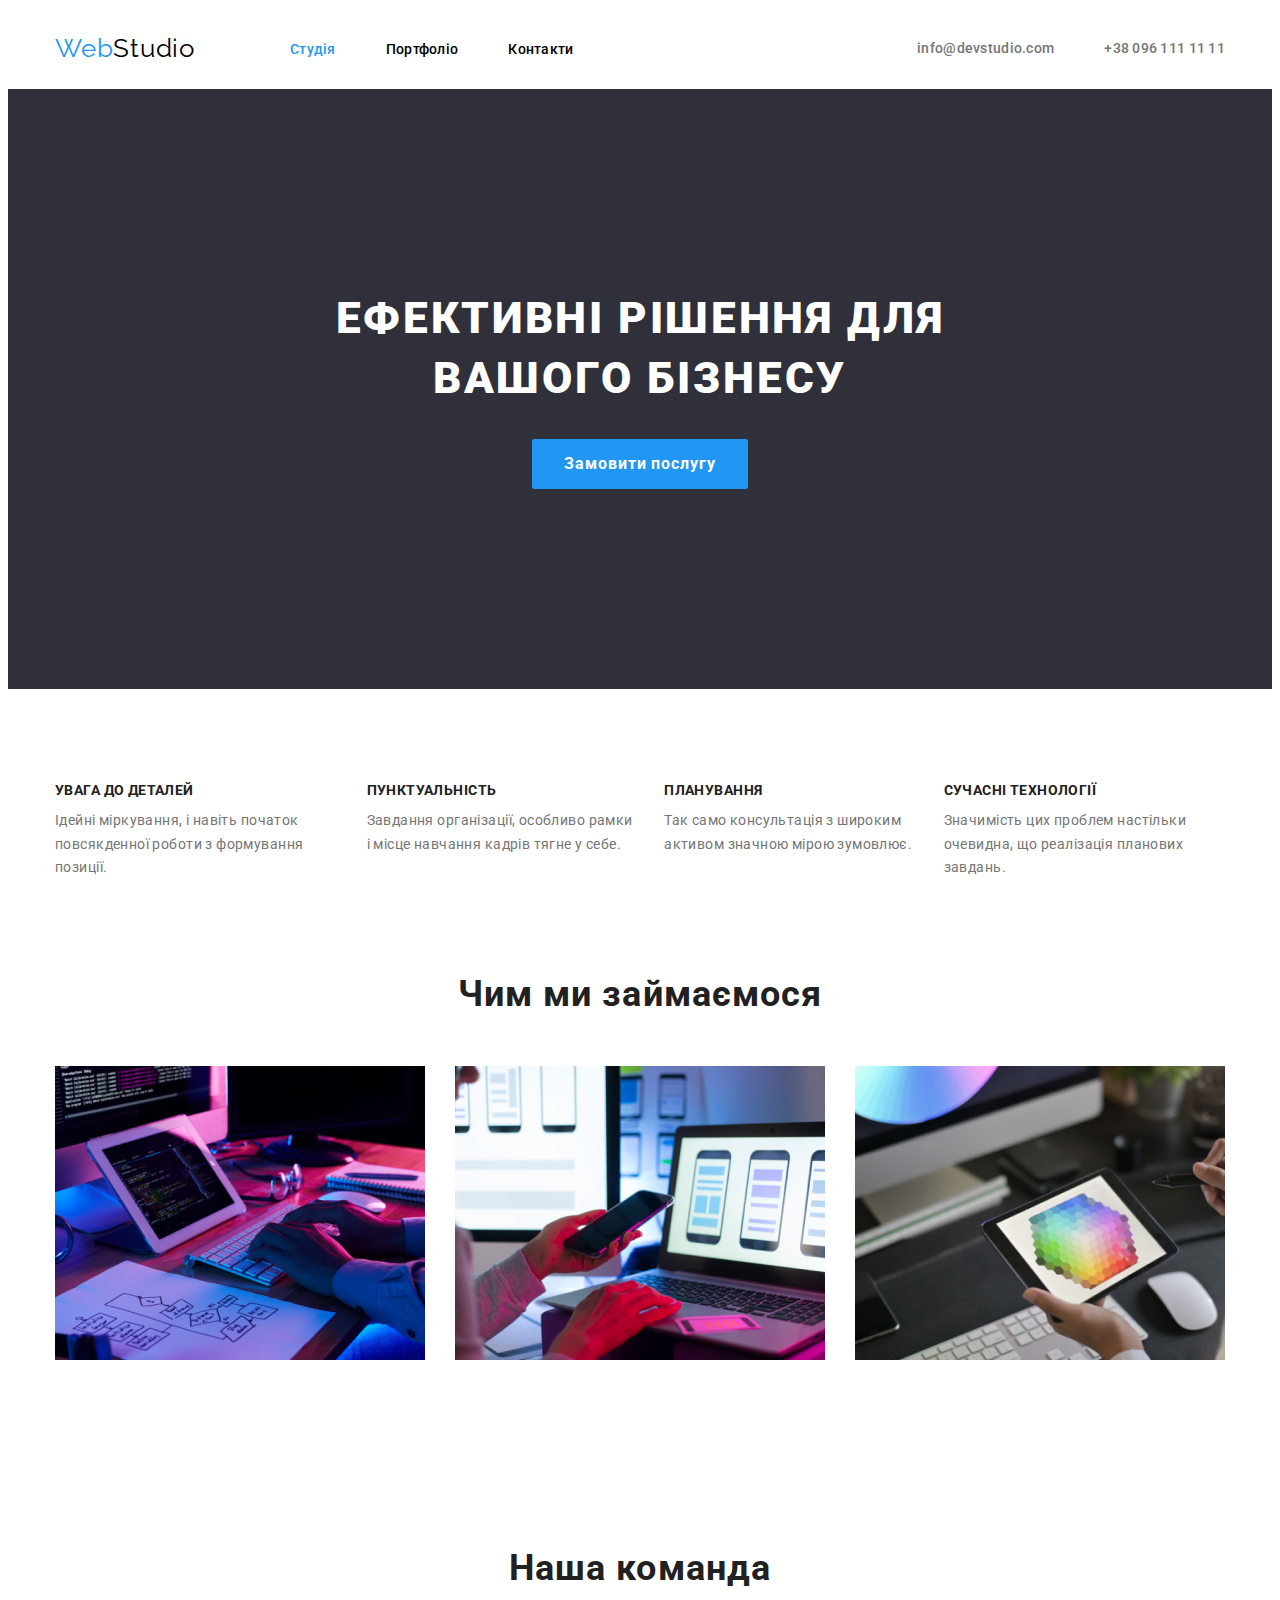
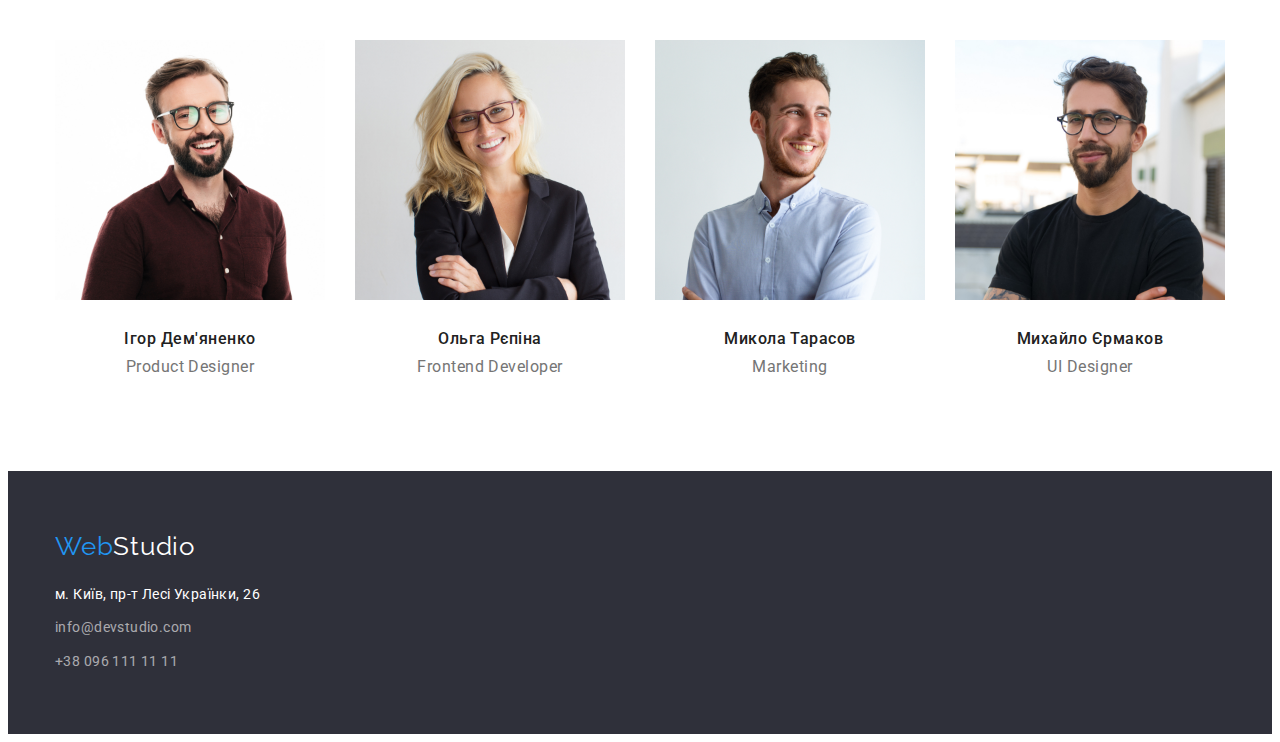
==== commit c7d495bc: "try four" ====
--- a/index.html
+++ b/index.html
@@ -33,7 +33,7 @@
   </div>
   </header>
   <main>
-    <section class="section">
+    <section class="section-slogan">
       <div class="container">
       <div class="caption">
         <h1 class="slogan">Ефективні рішення для вашого бізнесу</h1>
@@ -41,7 +41,7 @@
       </div>
       </div>
       </section>
-    <section class="section">
+    <section class="section-title">
       <div class="container"> 
         <ul class="dot">
           <li>
@@ -81,7 +81,7 @@
     </section>
     <section class="section">
       <div class="container">
-        <h3 class="subtitle">Наша команда</h3>
+        <h3 class="subtitle-box">Наша команда</h3>
           <ul class="dot">
             <li>
               <img src="./images/img1.jpg" alt="чоловік у окулярах" width="276">
--- a/css/styles.css
+++ b/css/styles.css
@@ -91,7 +91,7 @@
 }
 .section{
     padding-bottom: 94px;
-   
+  
  }
 
 /*верхня лінія*/
@@ -156,7 +156,7 @@
 
 /* cекція перша*/
 .caption{
-    background: #2F303A;
+    
     padding-top: 200px;
     padding-bottom: 200px;
     
@@ -174,6 +174,10 @@
 width: 700px;
 margin-left: auto;
     margin-right: auto;
+    margin-bottom: 30px;
+}
+.section-slogan{
+    background: #2F303A;
 }
 /*кнопка*/
 
@@ -245,6 +249,10 @@
 color: #757575;
 
 }
+.section-title{
+    margin-top: 94px;
+    margin-bottom: 94px;
+}
 
 
 /*секция третя*/
@@ -260,8 +268,17 @@
 text-align: center;
 letter-spacing: 0.03em;
 color: var(--color-title);
-padding-bottom: 50px;
-
+margin-bottom: 50px;
+}
+
+.subtitle-box{
+    font-size: 36px;
+    line-height: 1.16;
+    text-align: center;
+    letter-spacing: 0.03em;
+    color: var(--color-title);
+    margin-bottom: 50px;
+    padding-top: 94px;  
 }
 
 
@@ -293,7 +310,7 @@
 
 .logo-box{
     padding-top: 60px;
-    padding-bottom: 20px;
+   margin-bottom: 20px;
 }
 
 .adres{
@@ -327,7 +344,7 @@
     list-style-type: none; 
     flex-wrap: wrap;
     display: flex;
-    justify-content: space-between;
+    
     padding: 0;
     gap: 30px;
     margin-top: 34px;
@@ -337,13 +354,14 @@
     
     display: flex;
     gap: 8px; 
-    margin-top: 94px; 
+    
     margin-bottom: 50px;
     justify-content: center;
     
 }
 .description{
     padding: 20px 24px;
+    border: 1px solid #EEEEEE;
 }
 .text-box
 {
@@ -364,4 +382,8 @@
 }
 .header{
     border-bottom: 1px solid #ECECEC;
+}
+.section-portfolio{
+    padding-top: 94px;
+    padding-bottom: 94px;
 }